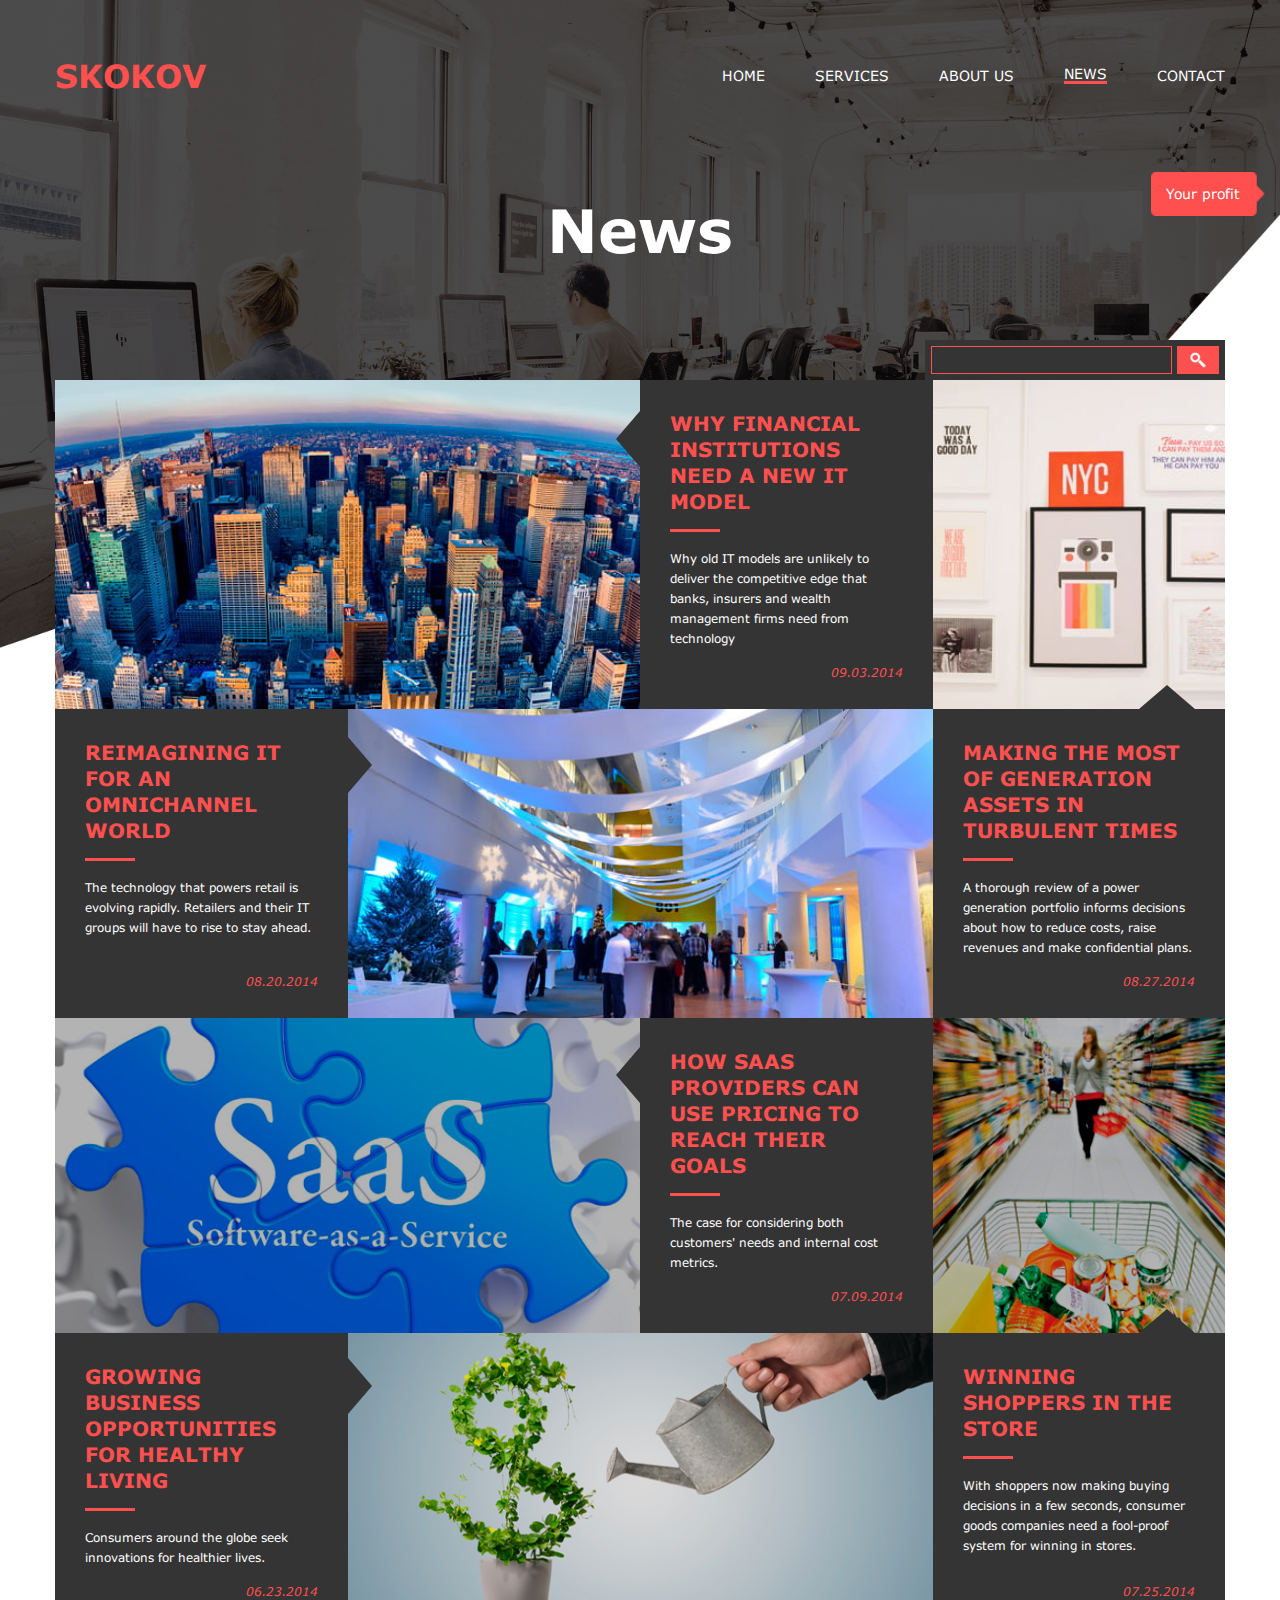
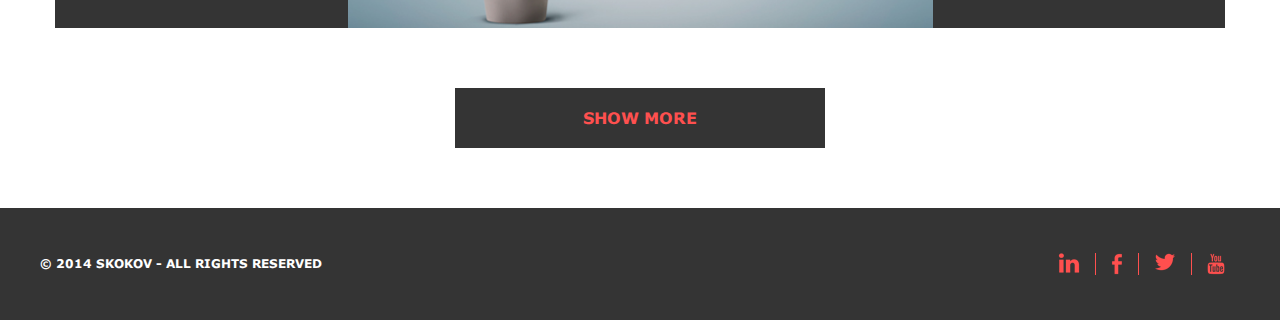
==== news.html @ 015a8055 "Add files via upload" ====
<!-- Сообщаем браузеру как стоит обрабатывать эту страницу -->
<!DOCTYPE html>
<!-- Оболочка документа, указываем язык содержимого -->
<html lang="ru">
	<!-- Заголовок страницы, контейнер для других важных данных (не отображается) -->
	<head>
		<!-- Заголовок страницы в браузере -->
		<title>Skokov News</title>
		<!-- Подключаем CSS -->
		<link rel="stylesheet" href="https://unpkg.com/swiper/swiper-bundle.min.css"/>
		<link rel="stylesheet" href="css/style.css" />
		<!-- Кодировка страницы -->
		<meta http-equiv="Content-type" content="text/html;charset=UTF-8" />
		<meta name="viewport" content="width=device-width">
	</head>
	<body>
		<div class="wrapper">
			<header class="header">
				<div class="header__container container">
					<a href="index.html" class="header__logo">
						<h2>SKOKOV</h2>
					</a>
					<div class="header__menu menu">
						<div class="menu__icon">
							<span></span>
						</div>
						<nav class="menu__body">
							<ul class="menu__list">
								<li><a data-goto=".page__section_1" href="index.html" class="menu__link">home</a></li>
								<li><a href="index.html" class="menu__link">Services</a></li>
								<li><a href="index.html" href="#" class="menu__link">about us</a></li>
								<li class="borderactive"><a href="news.html" class="menu__link">news</a></li>
								<li><a href="index.html" class="menu__link">contact</a></li>
							</ul>
						</nav>
					</div>
				</div>
			</header>
			<section class="welcomenews">
				<div class="welcomenews__container container">
					<div class="welcomenews__title">
						<h1>News</h1>
					</div>
					<div class="welcomenews__formcontainer">
						<form class="welcomenews__form">
							<input type="text">
							<a href="#" class="search__btn">
								<img src="img/icons/search_icon.svg" alt="">
							</a>
						</form>
					</div>
					<div class="news__row">
						<div class="news__image box-1">
							<img src="img/index/news_content1.jpg" alt="">
						</div>
						<div class="news__description d33 box-2">
							<div class="news-item">
								<div class="news-item__title">
									<h3>Why financial institutions need a new IT model</h3>
								</div>
								<div class="news-item__text">
									<p>
										Why old IT models are unlikely to deliver the competitive edge that banks, insurers and wealth management firms need from technology
									</p>
								</div>
								<div class="news-item__data">
									<p>09.03.2014</p>
								</div>
							</div>
						</div>
						<div class="news__image box-3">
							<img src="img/index/news_content2.jpg" alt="">
						</div>
						<div class="news__description d34 box-4">
							<div class="news-item">
								<div class="news-item__title">
									<h3>Reimagining IT for an omnichannel world</h3>
								</div>
								<div class="news-item__text">
									<p>
										The technology that powers retail is evolving rapidly. Retailers and their IT groups will have to rise to stay ahead.
									</p>
								</div>
								<div class="news-item__data">
									<p>08.20.2014</p>
								</div>
							</div>
						</div>
						<div class="news__image box-5">
							<img src="img/index/news_content3.jpg" alt="">
						</div>
						<div class="news__description d35 box-6">
							<div class="news-item">
								<div class="news-item__title">
									<h3>Making the most of generation assets in turbulent times</h3>
								</div>
								<div class="news-item__text">
									<p>
										A thorough review of a power generation portfolio informs decisions about how to reduce costs, raise revenues and make confidential plans.
									</p>
								</div>
								<div class="news-item__data">
									<p>08.27.2014</p>
								</div>
							</div>
						</div>

						<div class="news__image box-7">
							<img src="img/index/news_content4.jpg" alt="">
						</div>
						<div class="news__description d36 box-8">
							<div class="news-item">
								<div class="news-item__title">
									<h3>How SaaS providers can use pricing to reach their goals</h3>
								</div>
								<div class="news-item__text">
									<p>
										The case for considering both customers' needs and internal cost metrics.
									</p>
								</div>
								<div class="news-item__data">
									<p>07.09.2014</p>
								</div>
							</div>
						</div>
						<div class="news__image box-9">
							<img src="img/index/news_content5.jpg" alt="">
						</div>
						<div class="news__description d37 box-10">
							<div class="news-item">
								<div class="news-item__title">
									<h3>Growing business opportunities for healthy living</h3>
								</div>
								<div class="news-item__text">
									<p>
										Consumers around the globe seek innovations for healthier lives.
									</p>
								</div>
								<div class="news-item__data">
									<p>06.23.2014</p>
								</div>
							</div>
						</div>
						<div class="news__image box-11">
							<img src="img/index/news_content6.jpg" alt="">
						</div>
						<div class="news__description d38 box-12">
							<div class="news-item">
								<div class="news-item__title">
									<h3>Winning shoppers in the store</h3>
								</div>
								<div class="news-item__text">
									<p>
										With shoppers now making buying decisions in a few seconds, consumer goods companies need a fool-proof system for winning in stores.
									</p>
								</div>
								<div class="news-item__data">
									<p>07.25.2014</p>
								</div>
							</div>
						</div>
					</div>
					<div class="news__row2 hidden">
						<div class="news__image box-1">
							<img src="img/index/news_content1.jpg" alt="">
						</div>
						<div class="news__description d33 box-2">
							<div class="news-item">
								<div class="news-item__title">
									<h3>Why financial institutions need a new IT model</h3>
								</div>
								<div class="news-item__text">
									<p>
										Why old IT models are unlikely to deliver the competitive edge that banks, insurers and wealth management firms need from technology
									</p>
								</div>
								<div class="news-item__data">
									<p>09.03.2014</p>
								</div>
							</div>
						</div>
						<div class="news__image box-3">
							<img src="img/index/news_content2.jpg" alt="">
						</div>
						<div class="news__description d34 box-4">
							<div class="news-item">
								<div class="news-item__title">
									<h3>Reimagining IT for an omnichannel world</h3>
								</div>
								<div class="news-item__text">
									<p>
										The technology that powers retail is evolving rapidly. Retailers and their IT groups will have to rise to stay ahead.
									</p>
								</div>
								<div class="news-item__data">
									<p>08.20.2014</p>
								</div>
							</div>
						</div>
						<div class="news__image box-5">
							<img src="img/index/news_content3.jpg" alt="">
						</div>
						<div class="news__description d35 box-6">
							<div class="news-item">
								<div class="news-item__title">
									<h3>Making the most of generation assets in turbulent times</h3>
								</div>
								<div class="news-item__text">
									<p>
										A thorough review of a power generation portfolio informs decisions about how to reduce costs, raise revenues and make confidential plans.
									</p>
								</div>
								<div class="news-item__data">
									<p>08.27.2014</p>
								</div>
							</div>
						</div>

						<div class="news__image box-7">
							<img src="img/index/news_content4.jpg" alt="">
						</div>
						<div class="news__description d36 box-8">
							<div class="news-item">
								<div class="news-item__title">
									<h3>How SaaS providers can use pricing to reach their goals</h3>
								</div>
								<div class="news-item__text">
									<p>
										The case for considering both customers' needs and internal cost metrics.
									</p>
								</div>
								<div class="news-item__data">
									<p>07.09.2014</p>
								</div>
							</div>
						</div>
						<div class="news__image box-9">
							<img src="img/index/news_content5.jpg" alt="">
						</div>
						<div class="news__description d37 box-10">
							<div class="news-item">
								<div class="news-item__title">
									<h3>Growing business opportunities for healthy living</h3>
								</div>
								<div class="news-item__text">
									<p>
										Consumers around the globe seek innovations for healthier lives.
									</p>
								</div>
								<div class="news-item__data">
									<p>06.23.2014</p>
								</div>
							</div>
						</div>
						<div class="news__image box-11">
							<img src="img/index/news_content6.jpg" alt="">
						</div>
						<div class="news__description d38 box-12">
							<div class="news-item">
								<div class="news-item__title">
									<h3>Winning shoppers in the store</h3>
								</div>
								<div class="news-item__text">
									<p>
										With shoppers now making buying decisions in a few seconds, consumer goods companies need a fool-proof system for winning in stores.
									</p>
								</div>
								<div class="news-item__data">
									<p>07.25.2014</p>
								</div>
							</div>
						</div>
					</div>
					<div class="news__button">
						<a >show more</a>
					</div>
				</div>
				<div class="welcomenews__figure">
					<img src="img/index/figure_bgWELCOME.png" alt="">
				</div>
				<div class="welcomenews__profit">
					<h3>Your profit</h3>
				</div>
				<footer class="footernews">
					<div class="footer__container container">
						<div class="footer__row">
							<div class="footer__license">
								<p>© 2014 SKOKOV - all rights reserved</p>
							</div>
							<div class="footer__links">
								<div class="footer__link">
									<a href="#">
										<img src="img/icons/in.svg" alt="">
									</a>
								</div>
								<div class="footer__link">
									<a href="#">
										<img src="img/icons/facebook.svg" alt="">
									</a>
								</div>
								<div class="footer__link">
									<a href="#">
										<img src="img/icons/twitter.svg" alt="">
									</a>
								</div>
								<div class="footer__link">
									<a href="#">
										<img src="img/icons/youtube.svg" alt="">
									</a>
								</div>
							</div>
						</div>
					</div>
				</footer>
			</section>
			
		</div>
		<script src="https://unpkg.com/swiper/swiper-bundle.min.js"></script>
		<script src="js/script.js"></script>
	</body>
</html>
---- css/style.css ----
@charset "UTF-8";
@font-face {
  font-family: "Verdana";
  src: url("../fonts/Verdana.eot");
  src: local("☺"), url("../fonts/Verdana.woff") format("woff"), url("../fonts/Verdana.ttf") format("truetype"), url("../fonts/Verdana.svg") format("svg");
  font-weight: normal;
  font-style: normal;
}
@font-face {
  font-family: "Verdana";
  src: url("../fonts/Verdana-Bold.eot");
  src: local("☺"), url("../fonts/Verdana-Bold.woff") format("woff"), url("../fonts/Verdana-Bold.ttf") format("truetype"), url("../fonts/Verdana-Bold.svg") format("svg");
  font-weight: 700;
  font-style: normal;
}
@font-face {
  font-family: "Verdana";
  src: url("../fonts/Verdana-Italic.eot");
  src: local("☺"), url("../fonts/Verdana-Italic.woff") format("woff"), url("../fonts/Verdana-Italic.ttf") format("truetype"), url("../fonts/Verdana-Italic.svg") format("svg");
  font-weight: normal;
  font-style: italic;
}
.title h2 {
  font-size: 34px;
  font-weight: bold;
  line-height: 58px;
  color: #fff;
}

.subtitle {
  text-align: center;
}
.subtitle h3 {
  font-size: 24px;
  font-weight: bold;
  color: #343434;
  text-transform: uppercase;
}

.text p {
  font-size: 14px;
  line-height: 24px;
}

.button a {
  width: 216px;
  height: 65px;
  background-color: #fe504f;
  font-size: 20px;
  color: #fff;
  display: flex;
  justify-content: center;
  align-items: center;
  border-radius: 50px;
  position: relative;
  transition-duration: 0.4s;
}
.button a:hover {
  background-color: #d23e3d;
  transition-duration: 0.4s;
}
.button a:active {
  top: 5px;
  transition-duration: 0.4s;
}

/*Обнуление*/
* {
  padding: 0;
  margin: 0;
  border: 0;
}

*, *:before, *:after {
  box-sizing: border-box;
}

:focus, :active {
  outline: none;
}

a:focus, a:active {
  outline: none;
}

nav, footer, header, aside {
  display: block;
}

html, body {
  height: 100%;
  width: 100%;
  font-size: 100%;
  line-height: 1;
  font-size: 14px;
  -ms-text-size-adjust: 100%;
  -moz-text-size-adjust: 100%;
  -webkit-text-size-adjust: 100%;
}

input, button, textarea {
  font-family: inherit;
}

input::-ms-clear {
  display: none;
}

button {
  cursor: pointer;
}

button::-moz-focus-inner {
  padding: 0;
  border: 0;
}

a, a:visited {
  text-decoration: none;
}

a:hover {
  text-decoration: none;
}

ul li {
  list-style: none;
}

img {
  vertical-align: top;
}

h1, h2, h3, h4, h5, h6 {
  font-size: inherit;
  font-weight: inherit;
}

/*--------------------*/
.welcomenews {
  background: url("../img/index/welcome_bg_plenka.png") 0 0 no-repeat, url("../img/index/welcome_bg.png") 0 0 no-repeat;
  background-size: cover;
  height: 682px;
  position: relative;
}

.welcomenews__container {
  padding: 200px 15px 0 15px;
  position: relative;
  z-index: 2;
}

.welcomenews__title {
  text-align: center;
  margin: 0 0 80px 0;
}
.welcomenews__title h1 {
  color: #ffffff;
  font-size: 60px;
  font-weight: 700;
}

.welcomenews__formcontainer {
  display: flex;
  justify-content: flex-end;
}

.welcomenews__form {
  width: 300px;
  height: 40px;
  display: flex;
  justify-content: center;
  align-items: center;
  background-color: #343434;
}
.welcomenews__form input {
  width: 241px;
  height: 28px;
  border: 1px solid #fe504f;
  color: #fff;
  background-color: #343434;
  margin: 0px 5px 0px 0px;
}

.search__btn {
  background-color: #fe504f;
  padding: 6px 13px;
  transition-duration: 0.4s;
}
.search__btn:hover {
  background-color: #cd3b3b;
  transition-duration: 0.4s;
}

.news__row {
  display: grid;
  grid-template-columns: 1fr 1fr 1fr 1fr;
  grid-template-rows: repeat(2, auto);
}

.news__row2 {
  display: grid;
  grid-template-columns: 1fr 1fr 1fr 1fr;
  grid-template-rows: repeat(2, auto);
}

.hidden {
  display: none;
}

.news__button {
  margin: 60px 0px 0px 0px;
  display: flex;
  justify-content: center;
}
.news__button a {
  cursor: pointer;
  width: 370px;
  height: 60px;
  background-color: #343434;
  color: #fe504f;
  font-size: 16px;
  font-weight: 700;
  text-transform: uppercase;
  display: flex;
  justify-content: center;
  align-items: center;
  position: relative;
  transition-duration: 0.4s;
}
.news__button a:hover {
  background-color: #242323;
  transition-duration: 0.4s;
}
.news__button a:active {
  top: 4px;
}

.box-7 {
  order: 1;
  grid-column-start: 1;
  grid-column-end: 3;
  grid-row-start: 3;
  grid-row-end: 3;
}

.box-8 {
  order: 2;
  grid-column-start: 3;
  grid-column-end: 3;
  grid-row-start: 3;
  grid-row-end: 3;
}

.box-9 {
  order: 3;
  grid-column-start: 4;
  grid-column-end: 4;
  grid-row-start: 3;
  grid-row-end: 3;
}

.box-10 {
  order: 4;
  grid-column-start: 1;
  grid-column-end: 1;
  grid-row-start: 4;
  grid-row-end: 4;
}

.box-11 {
  order: 5;
  grid-column-start: 2;
  grid-column-end: 4;
  grid-row-start: 4;
  grid-row-end: 4;
}

.box-12 {
  order: 6;
  grid-column-start: 4;
  grid-column-end: 4;
  grid-row-start: 4;
  grid-row-end: 4;
}

.welcomenews__figure {
  position: absolute;
  bottom: 0;
}
.welcomenews__figure img {
  width: 100%;
  height: 100%;
  object-fit: cover;
}

.d36 {
  width: auto;
  height: auto;
  margin-left: 0px;
  background: #343434;
  position: relative;
}

.d36:before {
  content: "";
  width: 0;
  height: 0;
  position: absolute;
  right: 100%;
  top: calc(18% - 28px);
  border-top: 28px solid transparent;
  border-right: 24px solid #343434;
  border-bottom: 28px solid transparent;
}

.d37 {
  width: auto;
  height: auto;
  margin-left: 0px;
  background: #343434;
  position: relative;
}

.d37:before {
  content: "";
  width: 0;
  height: 0;
  position: absolute;
  left: 100%;
  top: calc(18% - 28px);
  border-top: 28px solid transparent;
  border-left: 24px solid #343434;
  border-bottom: 28px solid transparent;
}

.d38 {
  width: auto;
  height: auto;
  margin-left: 0px;
  background: #343434;
  position: relative;
}

.d38:before {
  content: "";
  width: 0;
  height: 0;
  position: absolute;
  bottom: 100%;
  right: calc(20% - 28px);
  border-left: 28px solid transparent;
  border-bottom: 24px solid #343434;
  border-right: 28px solid transparent;
}

.welcomenews__profit {
  position: absolute;
  right: 15px;
  top: 80px;
  background: url("../img/icons/profit.png") 0 0/100% 100% no-repeat;
  display: flex;
  justify-content: center;
  align-items: center;
}
.welcomenews__profit h3 {
  color: #fff;
  padding: 15px;
  margin: 0px 10px 0px 0px;
}

@media (min-width: 992px) and (max-width: 1600px) {
  .welcomenews__profit {
    top: calc(270px + (64 - 270) * ((100vw - 992px) / (1600 - 992)));
  }
}
/* Large desktops and laptops */
@media (max-width: 1200px) {
  .welcomenews__title {
    margin-bottom: calc(40px + (80 - 40) * ((100vw - 320px) / (1200 - 320)));
  }
  .welcomenews__title h1 {
    font-size: calc(32px + (60 - 32) * ((100vw - 320px) / (1200 - 320)));
  }
}
/* Landscape tablets and medium desktops */
/* Portrait tablets and small desktops */
@media (min-width: 768px) and (max-width: 991px) {
  .welcomenews__profit {
    display: none;
  }
}
/* Landscape phones and portrait tablets, телефоны лопаты */
@media (max-width: 767px) {
  .welcomenews__profit {
    display: none;
  }

  .news__row {
    grid-template-columns: 1fr 1fr 1fr 1fr;
    grid-template-rows: repeat(1, minmax(268px, 300px) minmax(258px, 266px) minmax(268px, 270px));
  }

  .news__row2 {
    grid-template-columns: 1fr 1fr 1fr 1fr;
    grid-template-rows: repeat(1, minmax(268px, 300px) minmax(258px, 266px) minmax(268px, 270px));
  }

  .box-7 {
    grid-column-start: 2;
    grid-column-end: 5;
    grid-row-start: 4;
    grid-row-end: 4;
  }

  .box-8 {
    grid-column-start: 1;
    grid-column-end: 1;
    grid-row-start: 4;
    grid-row-end: 4;
  }

  .box-9 {
    grid-column-start: 1;
    grid-column-end: 3;
    grid-row-start: 5;
    grid-row-end: 5;
  }

  .box-12 {
    grid-column-start: 3;
    grid-column-end: 5;
    grid-row-start: 5;
    grid-row-end: 5;
  }

  .box-10 {
    grid-column-start: 1;
    grid-column-end: 1;
    grid-row-start: 6;
    grid-row-end: 6;
  }

  .box-11 {
    grid-column-start: 2;
    grid-column-end: 5;
    grid-row-start: 6;
    grid-row-end: 6;
  }

  .d36:before {
    content: "";
    width: 0;
    height: 0;
    position: absolute;
    left: 100%;
    top: calc(18% - 28px);
    border-right: 28px solid transparent;
    border-left: 24px solid #343434;
    border-bottom: 28px solid transparent;
  }

  .d38:before {
    content: "";
    width: 0;
    height: 0;
    position: absolute;
    right: 100%;
    top: calc(15% - 24px);
    border-top: 28px solid transparent;
    border-left: 24px solid #343434;
    border-bottom: 28px solid transparent;
    transform: scale(-1, 1);
  }
}
/* Portrait phones and smaller типа моего 6s */
@media (max-width: 480px) {
  .news__row {
    display: grid;
    grid-template-columns: 1fr;
    grid-template-rows: repeat(6, auto);
  }

  .news__row2 {
    grid-template-columns: 1fr;
    grid-template-rows: repeat(6, auto);
  }

  .box-7 {
    grid-column-start: 1;
    grid-column-end: 5;
    grid-row-start: 7;
    grid-row-end: 7;
  }

  .box-8 {
    grid-column-start: 1;
    grid-column-end: 5;
    grid-row-start: 8;
    grid-row-end: 8;
  }

  .box-9 {
    grid-column-start: 1;
    grid-column-end: 5;
    grid-row-start: 9;
    grid-row-end: 9;
  }
  .box-9 img {
    width: 100%;
    height: 240px !important;
    object-fit: cover;
    object-position: 0 0;
  }

  .box-11 {
    grid-column-start: 1;
    grid-column-end: 5;
    grid-row-start: 11;
    grid-row-end: 11;
  }

  .box-12 {
    grid-column-start: 1;
    grid-column-end: 5;
    grid-row-start: 10;
    grid-row-end: 10;
  }

  .box-10 {
    grid-column-start: 1;
    grid-column-end: 5;
    grid-row-start: 12;
    grid-row-end: 12;
  }

  .d36::before {
    width: 0;
    height: 0;
    position: absolute;
    bottom: 100%;
    left: calc(90% - 28px);
    border-left: 28px solid transparent;
    border-bottom: 24px solid #343434;
    border-right: 28px solid transparent;
    transform: translateY(-53px);
  }

  .d37:before {
    width: 0;
    height: 0;
    position: absolute;
    bottom: 100%;
    left: calc(10% - 28px);
    border-left: 28px solid transparent;
    border-bottom: 24px solid #343434;
    border-right: 28px solid transparent;
    transform: translateY(-46px);
  }

  .d38::before {
    width: 0;
    height: 0;
    position: absolute;
    bottom: 100%;
    left: calc(10% - 28px);
    border-left: 28px solid transparent;
    border-bottom: 24px solid #343434;
    border-right: 28px solid transparent;
    transform: translateY(-46px);
  }

  /* Iphone 5 */
}
.footernews {
  padding: 45px 15px;
  background-color: #343434;
  margin: 60px 0px 0px 0px;
}

.container {
  max-width: 1200px;
  margin: 0 auto;
}

/* Large desktops and laptops */
/* Landscape tablets and medium desktops */
/* Portrait tablets and small desktops */
/* Landscape phones and portrait tablets, телефоны лопаты */
/* Portrait phones and smaller типа моего 6s */
/* Iphone 5 */
.welcomepost {
  background: url("../img/index/welcome_bg_plenka.png") 0 0 no-repeat, url("../img/index/welcome_bg.png") 0 0 no-repeat;
  background-size: cover;
  height: 682px;
  position: relative;
}

.welcomepost__container {
  padding: 200px 15px 0 15px;
  position: relative;
  z-index: 2;
}

.d30 {
  width: auto;
  height: auto;
  margin-left: 0px;
  background: #343434;
  position: relative;
}

.d30:before {
  content: "";
  width: 0;
  height: 0;
  position: absolute;
  bottom: 100%;
  left: calc(12% - 28px);
  border-left: 28px solid transparent;
  border-bottom: 24px solid #343434;
  border-right: 28px solid transparent;
}

.welcomepost__image img {
  width: 100%;
  height: 100%;
  object-fit: contain;
}

.welcomepost__title {
  width: 491px;
  height: 119px;
  padding: 30px;
  position: relative;
  margin: -119px 0px 47px 0px;
}
.welcomepost__title h3 {
  font-size: 20px;
  color: #fe504f;
  line-height: 26px;
  text-transform: uppercase;
  font-weight: 700;
}
.welcomepost__title::after {
  content: "";
  display: block;
  width: 50px;
  height: 3px;
  background-color: #fe504f;
  margin: 15px 0px 0px 0px;
}

.welcomepost__text {
  margin: 0px 0px 44px 0px;
}
.welcomepost__text p {
  color: #343434;
  font-size: 14px;
  line-height: 26px;
  padding: 0 50px;
}
.welcomepost__text:last-child {
  margin: 0px 0px 66px 0px;
}

.welcomepost__subtitle {
  padding: 0 50px;
  margin: 0px 0px 28px 0px;
}
.welcomepost__subtitle h3 {
  font-size: 18px;
  line-height: 20px;
  color: #343434;
}

.welcomepost__profit {
  position: absolute;
  right: 15px;
  top: 80px;
  background: url("../img/icons/profit.png") 0 0/100% 100% no-repeat;
  display: flex;
  justify-content: center;
  align-items: center;
}
.welcomepost__profit h3 {
  color: #fff;
  padding: 15px;
  margin: 0px 10px 0px 0px;
}

@media (min-width: 1320px) and (max-width: 1600px) {
  .welcomepost__profit {
    top: calc(170px + (64 - 170) * ((100vw - 1320px) / (1600 - 1320)));
  }
}
@media (max-width: 1321px) {
  .welcomepost__profit {
    display: none;
  }
}
/* Large desktops and laptops */
@media (max-width: 1200px) {
  .welcomepost {
    height: calc(300px + (682 - 300) * ((100vw - 320px) / (1200 - 320)));
  }

  .welcomepost__title {
    width: 491px;
    height: 119px;
    width: calc(366px + (491 - 366) * ((100vw - 767px) / (1200 - 767)));
    height: calc(140px + (119 - 140) * ((100vw - 320px) / (1200 - 320)));
    padding: calc(15px + (30 - 15) * ((100vw - 320px) / (1200 - 320)));
    margin: -119px 0px 47px 0px;
    margin-top: calc(-129px + (-119 - (-129)) * ((100vw - 767px) / (1200 - 767)));
    margin-bottom: calc(20px + (47 - 20) * ((100vw - 320px) / (1200 - 320)));
  }

  .welcomepost__text {
    margin: 0px 0px 44px 0px;
    margin-bottom: calc(20px + (44 - 20) * ((100vw - 320px) / (1200 - 320)));
  }
  .welcomepost__text:last-child {
    margin-bottom: calc(5px + (66 - 5) * ((100vw - 320px) / (1200 - 320)));
  }

  .welcomepost__text p {
    line-height: calc(22px + (26 - 22) * ((100vw - 320px) / (1200 - 320)));
    padding-right: calc(5px + (50 - 5) * ((100vw - 320px) / (1200 - 320)));
    padding-left: calc(5px + (50 - 5) * ((100vw - 320px) / (1200 - 320)));
  }

  .welcomepost__subtitle {
    padding-right: calc(5px + (50 - 5) * ((100vw - 320px) / (1200 - 320)));
    padding-left: calc(5px + (50 - 5) * ((100vw - 320px) / (1200 - 320)));
  }
}
/* Landscape tablets and medium desktops */
/* Portrait tablets and small desktops */
/* Landscape phones and portrait tablets, телефоны лопаты */
@media (max-width: 767px) {
  .welcomepost__title {
    margin-top: 0;
    width: auto;
    height: auto;
  }

  .welcomepost__title h3 {
    font-size: 20px;
    font-size: calc(18px + (20 - 18) * ((100vw - 320px) / (1200 - 320)));
    color: #fe504f;
    line-height: 26px;
    line-height: calc(23px + (26 - 23) * ((100vw - 320px) / (1200 - 320)));
    text-transform: uppercase;
    font-weight: 700;
  }
}
/* Portrait phones and smaller типа моего 6s */
@media (max-width: 480px) {
  .welcomepost__image {
    height: 200px;
    height: calc(190px + (300 - 190) * ((100vw - 320px) / (1200 - 320)));
  }
  .welcomepost__image img {
    object-fit: cover;
  }
}
/* Iphone 5 */
body, html {
  height: 100%;
  font-family: "Verdana", sans-serif;
}

body._lock {
  overflow: hidden;
}

.wrapper {
  min-height: 100vh;
}

.header {
  position: absolute;
  top: 0;
  left: 0;
  width: 100%;
  z-index: 10;
}

.header__container {
  display: flex;
  padding: 60px 15px 10px 15px;
  align-items: flex-end;
  justify-content: space-between;
  min-height: 40px;
}

.header__logo {
  z-index: 5;
}
.header__logo h2 {
  font-size: 32px;
  font-weight: 700;
  text-transform: uppercase;
  color: #fe504f;
}

.menu__icon {
  display: none;
}

.borderactive {
  border-bottom: 3px solid #fe504f;
}

.menu__list > li {
  position: relative;
  margin: 0px 0px 8px 50px;
}

.menu__link {
  color: #fff;
  font-size: 14px;
  text-transform: uppercase;
  position: relative;
  transition-duration: 0.4s;
}
.menu__link:hover {
  transition-duration: 0.4s;
}
.menu__link:active {
  top: 3px;
  transition-duration: 0.4s;
}

/*-----------------------*/
body._touch .menu__list > li {
  display: flex;
  align-items: center;
}

body._touch .menu__link {
  flex: 1 1 auto;
}

/*-----------------------*/
@media (min-width: 768px) {
  .menu__list {
    display: flex;
    align-items: center;
  }

  .menu__link {
    padding: 10px 0;
  }
}
@media (max-width: 767px) {
  .header {
    position: fixed;
    background-color: #fff;
  }

  .menu__icon {
    z-index: 5;
    display: block;
    position: relative;
    width: 30px;
    height: 18px;
    cursor: pointer;
  }

  .menu__icon span,
.menu__icon::before,
.menu__icon::after {
    left: 0;
    position: absolute;
    height: 10%;
    width: 100%;
    transition: all 0.3s ease 0s;
    background-color: #fe504f;
  }

  .menu__icon::before,
.menu__icon::after {
    content: "";
  }

  .menu__icon::before {
    top: 0;
  }

  .menu__icon::after {
    bottom: 0;
  }

  .menu__icon span {
    top: 50%;
    transform: scale(1) translate(0px, -50%);
  }

  .menu__icon._active span {
    transform: scale(0) translate(0px, -50%);
  }

  .menu__icon._active::before {
    top: 50%;
    transform: rotate(-45deg) translate(0px, -50%);
  }

  .menu__icon._active::after {
    bottom: 50%;
    transform: rotate(45deg) translate(0px, 50%);
  }

  .menu__body {
    position: fixed;
    left: 0;
    top: -100%;
    width: 100%;
    height: 50%;
    background-color: rgba(0, 0, 0, 0.9);
    padding: 100px 30px 30px 30px;
    transition: top 0.3s ease 0s;
    overflow: auto;
  }

  .menu__body._active {
    top: 0;
  }

  .menu__body::before {
    content: "";
    position: fixed;
    width: 100%;
    top: 0;
    left: 0;
    height: 40px;
    z-index: 2;
  }

  .header__container {
    display: flex;
    padding: 20px 15px;
    align-items: center;
    justify-content: space-between;
    min-height: 40px;
  }

  .menu__list > li {
    flex-wrap: wrap;
    margin: 0px 0px 30px 0px;
  }
  .menu__list > li:last-child {
    margin-bottom: 0;
  }

  .menu__link {
    font-size: 24px;
  }

  .menu__list li:first-child {
    border-bottom: none;
  }
}
.welcome {
  background: url("../img/index/welcome_bg_plenka.png") 0 0 no-repeat, url("../img/index/welcome_bg.png") 0 0 no-repeat;
  background-size: cover;
  height: 886px;
  position: relative;
}

.welcome__container {
  padding: 270px 15px 0 15px;
}

.welcome__title {
  margin: 0px 0px 32px 0px;
}
.welcome__title h1 {
  width: 682px;
  font-size: 60px;
  font-weight: 700;
  line-height: 74px;
  color: #fff;
}

.welcome__text {
  margin: 0px 0px 46px 0px;
}
.welcome__text p {
  width: 514px;
  font-size: 20px;
  line-height: 28px;
  color: #ffffff;
}

.welcome__links {
  display: flex;
  position: relative;
  z-index: 2;
}

.welcome__button {
  margin: 0px 30px 0px 0px;
}
.welcome__button:last-child {
  margin: 0;
}

.welcome__figure {
  position: absolute;
  bottom: 0;
}
.welcome__figure img {
  width: 100%;
  height: 100%;
  object-fit: cover;
}

.welcome__profit {
  position: absolute;
  right: 15px;
  top: 270px;
  background: url("../img/icons/profit.png") 0 0/100% 100% no-repeat;
  display: flex;
  justify-content: center;
  align-items: center;
}
.welcome__profit h3 {
  color: #fff;
  padding: 15px;
  margin: 0px 10px 0px 0px;
}

@media (max-width: 1600px) {
  .welcome__profit {
    top: calc(400px + (268 - 400) * ((100vw - 1200px) / (1600 - 1200)));
  }
}
/* Large desktops and laptops */
@media (max-width: 1200px) {
  .welcome__container {
    padding-top: calc(230px + (270 - 230) * ((100vw - 320px) / (1140 - 320)));
  }

  .welcome__title {
    margin-bottom: calc(30px + (32 - 30) * ((100vw - 320px) / (1200 - 320)));
  }
  .welcome__title h1 {
    font-size: calc(32px + (60 - 32) * ((100vw - 320px) / (1200 - 320)));
    line-height: calc(33px + (74 - 33) * ((100vw - 320px) / (1200 - 320)));
  }

  .welcome__text {
    margin-bottom: calc(30px + (46 - 30) * ((100vw - 320px) / (1200 - 320)));
  }
}
/* Landscape tablets and medium desktops */
/* Portrait tablets and small desktops */
/* Landscape phones and portrait tablets, телефоны лопаты */
@media (max-width: 767px) {
  .welcome__title h1 {
    width: 100%;
  }

  .welcome__text p {
    width: 100%;
  }

  .welcome__button {
    margin: 0px 15px 0px 0px;
  }
  .welcome__button:last-child {
    margin: 0;
  }
}
/* Portrait phones and smaller типа моего 6s */
@media (max-width: 480px) {
  .welcome__links {
    flex-direction: column;
  }

  .welcome__button {
    margin: 0px 0px 20px 0px;
  }
  .welcome__button:last-child {
    margin: 0;
  }

  .welcome__profit {
    top: calc(415px + (268 - 415) * ((100vw - 1200px) / (1600 - 1200)));
  }
}
.services {
  padding: 0 15px;
  margin: 0px 0px 70px 0px;
}

.services__subtitle {
  margin: 0px 0px 30px 0px;
}
.services__subtitle h3 {
  text-transform: uppercase;
}

.services__text {
  display: flex;
  justify-content: center;
  margin: 0px 0px 67px 0px;
}
.services__text p {
  width: 911px;
  text-align: center;
  color: #adadad;
}

.services__row {
  display: grid;
  justify-content: center;
  grid-template-columns: repeat(4, minmax(157px, 232px));
  grid-template-rows: repeat(2, auto);
  column-gap: 90px;
  row-gap: 57px;
}

.services-item__image {
  text-align: center;
  margin: 0px 0px 16px 0px;
}

.services-item__title {
  margin: 0px 0px 18px 0px;
}
.services-item__title h4 {
  font-size: 16px;
  font-weight: 700;
  color: #343434;
  text-align: center;
  line-height: 24px;
}
.services-item__title::after {
  content: "";
  position: relative;
  left: 50%;
  margin: 7px 0px 0px -30px;
  width: 61px;
  height: 3px;
  background-color: #fe504f;
  display: block;
}

.services-item__text {
  display: flex;
  justify-content: center;
}
.services-item__text p {
  text-align: center;
  color: #aeaeae;
}

/* Large desktops and laptops */
@media (max-width: 1200px) {
  .services {
    margin-bottom: calc(40px + (70 - 40) * ((100vw - 320px) / (1200 - 320)));
  }

  .services__subtitle {
    margin-bottom: calc(20px + (30 - 20) * ((100vw - 320px) / (1200 - 320)));
  }

  .services__text {
    margin: 0px 0px 67px 0px;
    margin-bottom: calc(40px + (67 - 40) * ((100vw - 320px) / (1200 - 320)));
  }

  .services__row {
    column-gap: calc(40px + (90 - 40) * ((100vw - 767px) / (1200 - 767)));
    row-gap: calc(40px + (57 - 40) * ((100vw - 767px) / (1200 - 767)));
  }

  .services-item__text p {
    line-height: calc(20px + (24 - 20) * ((100vw - 767px) / (1200 - 767)));
  }
}
/* Landscape tablets and medium desktops */
/* Portrait tablets and small desktops */
/* Landscape phones and portrait tablets, телефоны лопаты */
@media (max-width: 767px) {
  .services__row {
    grid-template-columns: repeat(2, minmax(136px, 300px));
    grid-template-rows: repeat(auto-fit, 210px);
    column-gap: calc(20px + (40 - 20) * ((100vw - 320px) / (1200 - 320)));
    row-gap: calc(20px + (40 - 20) * ((100vw - 320px) / (1200 - 320)));
  }

  .services-item__title h4 br {
    display: none;
  }

  .services-item__title {
    margin-bottom: calc(10px + (18 - 10) * ((100vw - 320px) / (1200 - 320)));
  }
}
/* Portrait phones and smaller типа моего 6s */
@media (max-width: 480px) {
  .services-item__title h4 {
    line-height: 16px;
  }
}
.confidential {
  padding: 100px 15px;
  background: url("../img/index/plenka2.png") 0 0 no-repeat, url("../img/index/welcome_bg_plenka.png") 0 0 no-repeat, url("../img/index/confidential_bg.png") 0 0 no-repeat;
  background-size: cover;
  background-position-x: left;
  margin: 0px 0px 80px 0px;
}

.confidential__title {
  display: flex;
  justify-content: center;
  margin: 0px 0px 42px 0px;
}
.confidential__title h2 {
  text-transform: uppercase;
  text-align: center;
}

.confidential__button {
  display: flex;
  justify-content: center;
}

/* Large desktops and laptops */
@media (max-width: 1200px) {
  .confidential {
    padding: 100px 15px;
    padding-top: calc(40px + (100 - 40) * ((100vw - 320px) / (1200 - 320)));
    padding-bottom: calc(40px + (100 - 40) * ((100vw - 320px) / (1200 - 320)));
    margin-bottom: calc(40px + (80 - 40) * ((100vw - 320px) / (1200 - 320)));
  }

  .confidential__title {
    margin-bottom: calc(20px + (42 - 20) * ((100vw - 320px) / (1200 - 320)));
  }
  .confidential__title h2 {
    font-size: calc(22px + (32 - 22) * ((100vw - 320px) / (1200 - 320)));
    line-height: calc(38px + (58 - 38) * ((100vw - 320px) / (1200 - 320)));
  }
}
/* Landscape tablets and medium desktops */
/* Portrait tablets and small desktops */
/* Landscape phones and portrait tablets, телефоны лопаты */
/* Portrait phones and smaller типа моего 6s */
@media (max-width: 480px) {
  .confidential {
    background-position-x: 30%;
  }
}
.aboutus {
  padding: 0 15px;
  margin: 0px 0px 80px 0px;
}

.aboutus__title {
  text-align: center;
  margin: 0px 0px 31px 0px;
}
.aboutus__title h3 {
  text-transform: uppercase;
}

.aboutus__text {
  display: flex;
  justify-content: center;
  margin: 0px 0px 76px 0px;
}
.aboutus__text p {
  width: 875px;
  text-align: center;
  color: #afafaf;
}

.aboutus__row {
  display: grid;
  grid-template-columns: repeat(2, 1fr);
  grid-template-rows: repeat(1, auto);
  column-gap: 60px;
  column-gap: calc(20px + (60 - 20) * ((100vw - 992px) / (1200 - 992)));
  margin: 0px 0px 20px 0px;
}

.aboutus-item__title {
  margin: 0px 0px 27px 0px;
}
.aboutus-item__title h4 {
  color: #fe504f;
  font-size: 20px;
  font-weight: 700;
  text-transform: uppercase;
}
.aboutus-item__title::after {
  content: "";
  display: block;
  width: 50px;
  height: 3px;
  background-color: #fe504f;
  margin: 15px 0px 0px 0px;
}

.aboutus-item__text p {
  color: #343434;
}

.swiper-container {
  width: 568px;
  overflow: hidden;
}

.swiper-wrapper {
  margin: 0px 0px 30px 0px;
}

.aboutus-slider__grid {
  display: grid;
  grid-template-columns: repeat(3, 185px);
  grid-template-rows: repeat(2, 185px);
  column-gap: 5px;
  row-gap: 5px;
}

.aboutus__image img {
  max-width: 100%;
}

.aboutus__rowteam {
  display: grid;
  justify-content: center;
  grid-template-columns: repeat(6, minmax(150px, 200px));
  grid-template-rows: repeat(2, minmax(150px, 200px));
}

.aboutus-item__imageteam img {
  width: 100%;
  height: 100%;
  object-fit: cover;
}

.aboutus-item__description {
  padding: 20px;
  background-color: #fe504f;
}

.aboutus-item__subtitle {
  padding: 0px 0px 40px 0px;
  margin: 0px 0px 12px 0px;
  border-bottom: 1px solid #bb3030;
}
.aboutus-item__subtitle h5 {
  font-size: 32px;
  color: #ffffff;
  font-weight: 700;
  line-height: 40px;
}

.aboutus-item__subtext p:first-child {
  font-size: 12px;
  font-weight: 700;
  color: #ffffff;
  margin: 0px 0px 4px 0px;
}
.aboutus-item__subtext p:last-child {
  font-size: 12px;
  color: #ffffff;
}

.aboutus-slider .swiper-pagination {
  position: relative;
  text-align: center;
}

.aboutus-slider .swiper-pagination-bullet {
  border-radius: 0;
  width: 35px;
  height: 4px;
  transition-duration: 0.4s;
}

.swiper-pagination-bullet:only-child {
  display: block !important;
}

.swiper-pagination-bullet-active {
  background: #fe504f;
}

/* Large desktops and laptops */
@media (max-width: 1200px) {
  .aboutus {
    margin-bottom: calc(40px + (80 - 20) * ((100vw - 320px) / (1200 - 320)));
  }

  .aboutus__title {
    margin-bottom: calc(20px + (31 - 20) * ((100vw - 320px) / (1200 - 320)));
  }

  .aboutus__text {
    margin-bottom: calc(30px + (76 - 30) * ((100vw - 320px) / (1200 - 320)));
  }

  .aboutus-item__text p {
    line-height: calc(18px + (24 - 18) * ((100vw - 320px) / (1200 - 320)));
  }

  .aboutus-item__subtitle {
    padding: 0px 0px 40px 0px;
    padding-bottom: calc(10px + (40 - 10) * ((100vw - 320px) / (1200 - 320)));
  }
  .aboutus-item__subtitle h5 {
    font-size: 32px;
    font-size: calc(28px + (32 - 28) * ((100vw - 992px) / (1200 - 992)));
    line-height: calc(17px + (40 - 17) * ((100vw - 320px) / (1200 - 320)));
  }

  .aboutus-item__description {
    padding: 16px;
    padding: calc(16px + (20 - 16) * ((100vw - 320px) / (1200 - 320)));
  }
}
/* Landscape tablets and medium desktops */
/* Portrait tablets and small desktops */
@media (min-width: 768px) and (max-width: 991px) {
  .aboutus__row {
    display: grid;
    grid-template-columns: repeat(1, 1fr);
    grid-template-rows: repeat(2, auto);
    column-gap: 0;
  }

  .aboutus__description {
    margin: 0px 0px 20px 0px;
  }

  .aboutus__rowteam {
    display: grid;
    justify-content: center;
    grid-template-columns: repeat(6, minmax(120px, 200px));
    grid-template-rows: repeat(2, minmax(150px, 180px));
  }

  .swiper-container {
    width: 565px;
    margin: 0 auto;
  }
}
/* Landscape phones and portrait tablets, телефоны лопаты */
@media (max-width: 767px) {
  .aboutus__row {
    display: grid;
    grid-template-columns: repeat(1, 1fr);
    grid-template-rows: repeat(2, auto);
    column-gap: 0;
  }

  .aboutus__description {
    margin: 0px 0px 20px 0px;
  }

  .aboutus__rowteam {
    display: grid;
    justify-content: center;
    grid-template-columns: repeat(4, minmax(116px, 200px));
    grid-template-rows: repeat(3, minmax(116px, 180px));
  }

  .swiper-container {
    width: 565px;
    width: calc(460px + (565 - 460) * ((100vw - 480px) / (1200 - 480)));
    overflow: hidden;
    margin: 0 auto;
  }

  .aboutus-slider__grid {
    justify-content: center;
    display: grid;
    grid-template-columns: repeat(3, minmax(130px, 150px));
    grid-template-rows: repeat(2, minmax(130px, 150px));
    column-gap: 5px;
    row-gap: 5px;
  }
}
/* Portrait phones and smaller типа моего 6s */
@media (max-width: 480px) {
  .aboutus__rowteam {
    display: grid;
    justify-content: center;
    grid-template-columns: repeat(3, minmax(95px, 200px));
    grid-template-rows: repeat(4, minmax(95px, 150px));
  }

  .swiper-container {
    width: calc(300px + (469 - 300) * ((100vw - 320px) / (1200 - 320)));
    overflow: hidden;
    margin: 0 auto;
  }

  .aboutus-slider__grid {
    justify-content: center;
    display: grid;
    grid-template-columns: repeat(3, minmax(80px, 100px));
    grid-template-rows: repeat(2, minmax(80px, 100px));
    column-gap: 3px;
    row-gap: 3px;
  }
}
.strategic {
  position: relative;
  display: flex;
  flex-direction: column;
  margin: 0px 0px 80px 0px;
}

.strategic__container {
  padding: 80px 15px;
  background: url("../img/index/plenka2.png") 0 0 no-repeat, url("../img/index/welcome_bg_plenka.png") 0 0 no-repeat;
  position: relative;
  z-index: 2;
  display: flex;
  flex: 1 1 auto;
  justify-content: center;
  align-items: center;
  flex-direction: column;
}

.strategic__title {
  margin: 0px 0px 28px 0px;
}
.strategic__title h2 {
  text-transform: uppercase;
  line-height: 38px;
}

.strategic__text p {
  width: 1006px;
  font-size: 16px;
  text-align: center;
  color: #fff;
}

.full-screen__video {
  position: absolute;
  top: 0;
  left: 0;
  width: 100%;
  height: 100%;
  object-fit: cover;
}

.strategic__button {
  margin: 0px 0px 37px 0px;
}
.strategic__button a {
  width: 92px;
  height: 92px;
  display: flex;
  justify-content: center;
  align-items: center;
  background-color: #fe504f;
  border-radius: 50px;
}

.news {
  padding: 0 15px;
  margin: 0px 0px 80px 0px;
}

.news__title {
  margin: 0px 0px 31px 0px;
}

.news__text {
  display: flex;
  justify-content: center;
  margin: 0px 0px 70px 0px;
}
.news__text p {
  width: 1082px;
  font-size: 16px;
  text-align: center;
  color: #afafaf;
}

.news__row {
  display: grid;
  grid-template-columns: 1fr 1fr 1fr 1fr;
  grid-template-rows: repeat(2, auto);
}

.box-1 {
  order: 1;
  grid-column-start: 1;
  grid-column-end: 3;
  grid-row-start: 1;
  grid-row-end: 1;
}

.box-2 {
  order: 2;
  grid-column-start: 3;
  grid-column-end: 3;
  grid-row-start: 1;
  grid-row-end: 1;
}

.box-3 {
  order: 3;
  grid-column-start: 4;
  grid-column-end: 4;
  grid-row-start: 1;
  grid-row-end: 1;
}

.box-4 {
  order: 4;
  grid-column-start: 1;
  grid-column-end: 1;
  grid-row-start: 2;
  grid-row-end: 2;
}

.box-5 {
  order: 5;
  grid-column-start: 2;
  grid-column-end: 4;
  grid-row-start: 2;
  grid-row-end: 2;
}

.box-6 {
  order: 6;
  grid-column-start: 4;
  grid-column-end: 4;
  grid-row-start: 2;
  grid-row-end: 2;
}

.news__image img {
  width: 100%;
  height: 100%;
  object-fit: cover;
}

.news__description {
  padding: 30px;
  position: relative;
}

.d33 {
  width: auto;
  height: auto;
  margin-left: 0px;
  background: #343434;
  position: relative;
}

.d33:before {
  content: "";
  width: 0;
  height: 0;
  position: absolute;
  right: 100%;
  top: calc(18% - 28px);
  border-top: 28px solid transparent;
  border-right: 24px solid #343434;
  border-bottom: 28px solid transparent;
}

.d34 {
  width: auto;
  height: auto;
  margin-left: 0px;
  background: #343434;
  position: relative;
}

.d34:before {
  content: "";
  width: 0;
  height: 0;
  position: absolute;
  left: 100%;
  top: calc(18% - 28px);
  border-top: 28px solid transparent;
  border-left: 24px solid #343434;
  border-bottom: 28px solid transparent;
}

.d35 {
  width: auto;
  height: auto;
  margin-left: 0px;
  background: #343434;
  position: relative;
}

.d35:before {
  content: "";
  width: 0;
  height: 0;
  position: absolute;
  bottom: 100%;
  right: calc(20% - 28px);
  border-left: 28px solid transparent;
  border-bottom: 24px solid #343434;
  border-right: 28px solid transparent;
}

.news-item__title {
  margin: 0px 0px 17px 0px;
}
.news-item__title h3 {
  font-size: 20px;
  color: #fe504f;
  line-height: 26px;
  text-transform: uppercase;
  font-weight: 700;
}
.news-item__title::after {
  content: "";
  display: block;
  width: 50px;
  height: 3px;
  background-color: #fe504f;
  margin: 15px 0px 0px 0px;
}

.news-item__text {
  margin: 0px 0px 30px 0px;
}
.news-item__text p {
  font-size: 12px;
  line-height: 20px;
  color: #ffffff;
}

.news-item__data {
  position: absolute;
  bottom: 0;
  right: 0;
  margin: 0px 30px 30px 0px;
  display: flex;
  justify-content: flex-end;
  align-items: flex-end;
}
.news-item__data p {
  color: #fe504f;
  font-size: 12px;
  font-style: italic;
}

/* Large desktops and laptops */
@media (max-width: 1200px) {
  .news {
    margin-bottom: calc(40px + (80 - 40) * ((100vw - 320px) / (1200 - 320)));
  }

  .news__title {
    margin-bottom: calc(20px + (31 - 20) * ((100vw - 320px) / (1200 - 320)));
  }

  .news__text {
    margin-bottom: calc(30px + (70 - 30) * ((100vw - 320px) / (1200 - 320)));
  }

  .news__description {
    padding: 30px;
    padding: calc(20px + (30 - 20) * ((100vw - 767px) / (1200 - 767)));
  }

  .news-item__data {
    position: absolute;
    bottom: 0;
    right: 0;
    margin: 0px 30px 30px 0px;
    margin-bottom: calc(20px + (30 - 20) * ((100vw - 767px) / (1200 - 767)));
    margin-right: calc(20px + (30 - 20) * ((100vw - 767px) / (1200 - 767)));
  }

  .news-item__text {
    margin: 0px 0px 30px 0px;
    margin-bottom: calc(20px + (30 - 20) * ((100vw - 767px) / (1200 - 767)));
  }
  .news-item__text p {
    line-height: calc(16px + (20 - 16) * ((100vw - 767px) / (1200 - 767)));
  }

  .news-item__title h3 {
    font-size: 18px;
    font-size: calc(17px + (20 - 17) * ((100vw - 767px) / (1200 - 767)));
    line-height: calc(22px + (26 - 22) * ((100vw - 767px) / (1200 - 767)));
  }

  .news-item__title {
    margin-bottom: calc(10px + (17 - 10) * ((100vw - 767px) / (1200 - 767)));
  }
}
/* Landscape tablets and medium desktops */
/* Portrait tablets and small desktops */
/* Landscape phones and portrait tablets, телефоны лопаты */
@media (max-width: 767px) {
  .news__row {
    display: grid;
    grid-template-columns: 1fr 1fr 1fr 1fr;
    grid-template-rows: repeat(1, minmax(268px, 300px) minmax(258px, 266px) minmax(268px, 270px));
  }

  .box-1 {
    grid-column-start: 1;
    grid-column-end: 4;
    grid-row-start: 1;
    grid-row-end: 1;
  }

  .box-2 {
    grid-column-start: 4;
    grid-column-end: 4;
    grid-row-start: 1;
    grid-row-end: 1;
  }

  .box-3 {
    grid-column-start: 3;
    grid-column-end: 5;
    grid-row-start: 2;
    grid-row-end: 2;
  }

  .box-4 {
    grid-column-start: 4;
    grid-column-end: 4;
    grid-row-start: 3;
    grid-row-end: 3;
  }

  .box-5 {
    grid-column-start: 1;
    grid-column-end: 4;
    grid-row-start: 3;
    grid-row-end: 3;
  }

  .box-6 {
    grid-column-start: 1;
    grid-column-end: 3;
    grid-row-start: 2;
    grid-row-end: 2;
  }

  .d35:before {
    content: "";
    width: 0;
    height: 0;
    position: absolute;
    left: 100%;
    top: calc(18% - 28px);
    border-top: 28px solid transparent;
    border-left: 24px solid #343434;
    border-bottom: 28px solid transparent;
  }

  .d34:before {
    content: "";
    width: 0;
    height: 0;
    position: absolute;
    right: 100%;
    left: calc(3% - 24px);
    border-top: 28px solid transparent;
    border-left: 24px solid #343434;
    border-bottom: 28px solid transparent;
    transform: scale(-1, 1);
  }

  .news-item__title {
    margin-bottom: calc(15px + (20 - 15) * ((100vw - 320px) / (1200 - 320)));
  }
}
/* Portrait phones and smaller типа моего 6s */
@media (max-width: 480px) {
  .news__row {
    display: grid;
    grid-template-columns: 1fr;
    grid-template-rows: repeat(6, auto);
  }

  .box-1 {
    grid-column-start: 1;
    grid-column-end: 5;
    grid-row-start: 1;
    grid-row-end: 1;
  }

  .box-2 {
    grid-column-start: 1;
    grid-column-end: 5;
    grid-row-start: 2;
    grid-row-end: 2;
  }

  .box-3 {
    grid-column-start: 1;
    grid-column-end: 5;
    grid-row-start: 3;
    grid-row-end: 3;
  }
  .box-3 img {
    width: 100%;
    height: 240px;
    object-fit: cover;
    object-position: 0 0;
  }

  .box-4 {
    grid-column-start: 1;
    grid-column-end: 5;
    grid-row-start: 6;
    grid-row-end: 6;
  }

  .box-5 {
    grid-column-start: 1;
    grid-column-end: 5;
    grid-row-start: 5;
    grid-row-end: 5;
  }

  .box-6 {
    grid-column-start: 1;
    grid-column-end: 5;
    grid-row-start: 4;
    grid-row-end: 4;
  }

  .d33::before {
    width: 0;
    height: 0;
    position: absolute;
    bottom: 100%;
    left: calc(10% - 28px);
    border-left: 28px solid transparent;
    border-bottom: 24px solid #343434;
    border-right: 28px solid transparent;
    transform: translateY(-46px);
  }

  .d35:before {
    width: 0;
    height: 0;
    position: absolute;
    bottom: 100%;
    left: calc(90% - 28px);
    border-left: 28px solid transparent;
    border-bottom: 24px solid #343434;
    border-right: 28px solid transparent;
    transform: translateY(-53px);
  }

  .d34::before {
    width: 0;
    height: 0;
    position: absolute;
    bottom: 100%;
    left: calc(10% - 28px);
    border-left: 28px solid transparent;
    border-bottom: 24px solid #343434;
    border-right: 28px solid transparent;
    transform: translateY(-46px);
  }

  .news-item__text p {
    line-height: 18px;
    font-size: 15px;
  }

  .news-item__text {
    margin: 0px 0px 40px 0px;
  }

  .news__description {
    margin: 0px 0px 15px 0px;
  }
}
/* Iphone 5 */
.contact {
  padding: 100px 15px 52px 15px;
  background: url("../img/index/welcome_bg_plenka.png") 0 0 no-repeat, url("../img/index/contact_bg.png") 0 0 no-repeat;
}

.contact__row {
  display: grid;
  grid-template-columns: 496px 445px;
  grid-template-columns: minmax(336px, 496px) minmax(267px, 445px);
  grid-template-rows: 1fr;
  gap: 260px;
  gap: calc(1px + (260 - 1) * ((100vw - 320px) / (1200 - 320)));
}

.contact__logo {
  margin: 0px 0px 37px 0px;
}
.contact__logo h2 {
  color: #fe504f;
  font-size: 32px;
  font-weight: 700;
  text-transform: uppercase;
}

.contact__text {
  margin: 0px 0px 40px 0px;
}
.contact__text p {
  color: #ffffff;
  font-size: 14px;
  line-height: 20px;
}
.contact__text::after {
  content: "";
  display: block;
  width: 51px;
  height: 3px;
  background-color: #fe504f;
  margin: 30px 0px 0px 0px;
}

.list-item li {
  margin: 0px 0px 30px 0px;
}
.list-item li:last-child {
  margin: 0;
}
.list-item a {
  color: #ffffff;
  font-size: 12px;
  font-weight: 700;
  line-height: 20px;
  text-transform: uppercase;
  padding: 8px 0px 8px 40px;
}

.contact_link1 {
  background: url("../img/icons/footer_icon1.svg") 0 0 no-repeat;
}

.contact_link2 {
  background: url("../img/icons/footer_icon2.svg") 0 0 no-repeat;
}

.contact_link3 {
  background: url("../img/icons/footer_icon3.svg") 0 0 no-repeat;
}

.contact__title {
  margin: 0px 0px 25px 0px;
}
.contact__title h2 {
  color: #fe504f;
  font-size: 32px;
  font-weight: 700;
  text-transform: uppercase;
}
.contact__title::after {
  content: "";
  display: block;
  width: 51px;
  height: 3px;
  background-color: #fe504f;
  margin: 15px 0px 0px 0px;
}

.contact_text {
  margin: 0px 0px 38px 0px;
}
.contact_text p {
  color: #ffffff;
  font-size: 14px;
  line-height: 20px;
}

.contact__name {
  margin: 0px 0px 15px 0px;
}
.contact__name input {
  font-size: 14px;
  color: #fff;
  width: 100%;
  height: 45px;
  border: 1px solid #aeaeae;
  background-color: transparent;
  padding: 15px 18px;
}
.contact__name input ::placeholder {
  color: #afafaf;
  font-size: 14px;
}

.contact__email {
  margin: 0px 0px 15px 0px;
}
.contact__email input {
  font-size: 14px;
  color: #fff;
  width: 100%;
  height: 45px;
  border: 1px solid #aeaeae;
  background-color: transparent;
  padding: 15px 18px;
}
.contact__email input ::placeholder {
  color: #afafaf;
  font-size: 14px;
}

.contact__subject {
  margin: 0px 0px 15px 0px;
}
.contact__subject input {
  font-size: 14px;
  color: #fff;
  width: 100%;
  height: 45px;
  border: 1px solid #aeaeae;
  background-color: transparent;
  padding: 15px 18px;
}
.contact__subject input ::placeholder {
  color: #afafaf;
  font-size: 14px;
}

.contact__message {
  margin: 0px 0px 38px 0px;
}
.contact__message textarea {
  font-size: 14px;
  color: #fff;
  width: 100%;
  height: 191px;
  border: 1px solid #aeaeae;
  background-color: transparent;
  padding: 15px 18px;
}
.contact__message textarea ::placeholder {
  color: #afafaf;
  font-size: 14px;
}

.contact__button {
  display: flex;
  justify-content: flex-end;
}
.contact__button input {
  color: #ffffff;
  font-size: 16px;
  width: 130px;
  height: 40px;
  background-color: #fe504f;
  border-radius: 50px;
  display: flex;
  justify-content: center;
  align-items: center;
  position: relative;
}
.contact__button input:hover {
  background-color: #d23e3d;
  transition-duration: 0.4s;
}
.contact__button input:active {
  top: 5px;
  transition-duration: 0.4s;
}

/* Large desktops and laptops */
@media (max-width: 1200px) {
  .contact {
    padding-top: calc(40px + (100 - 40) * ((100vw - 320px) / (1200 - 320)));
    padding-bottom: calc(24px + (52 - 24) * ((100vw - 320px) / (1200 - 320)));
  }

  .contact__logo {
    margin-bottom: calc(20px + (37 - 20) * ((100vw - 320px) / (1200 - 320)));
  }
  .contact__logo h2 {
    font-size: calc(28px + (32 - 28) * ((100vw - 320px) / (1200 - 320)));
  }

  .contact__text {
    margin-bottom: calc(20px + (40 - 20) * ((100vw - 320px) / (1200 - 320)));
  }
  .contact__text::after {
    margin-top: calc(20px + (30 - 20) * ((100vw - 320px) / (1200 - 320)));
  }

  .contact__title {
    margin-bottom: calc(20px + (25 - 20) * ((100vw - 320px) / (1200 - 320)));
  }
  .contact__title h2 {
    font-size: calc(28px + (32 - 28) * ((100vw - 320px) / (1200 - 320)));
  }
  .contact__title::after {
    margin-top: calc(10px + (15 - 10) * ((100vw - 320px) / (1200 - 320)));
  }

  .contact_text {
    margin-bottom: calc(20px + (38 - 20) * ((100vw - 320px) / (1200 - 320)));
  }

  .list-item li {
    margin-bottom: calc(20px + (30 - 20) * ((100vw - 320px) / (1200 - 320)));
  }

  .contact__message textarea {
    height: 65px;
    height: calc(65px + (191 - 65) * ((100vw - 767px) / (1200 - 767)));
  }

  .contact__message {
    margin: 0px 0px 38px 0px;
    margin-bottom: calc(20px + (38 - 20) * ((100vw - 320px) / (1140 - 320)));
  }
}
/* Landscape tablets and medium desktops */
/* Portrait tablets and small desktops */
/* Landscape phones and portrait tablets, телефоны лопаты */
@media (max-width: 767px) {
  .contact__row {
    display: grid;
    grid-template-columns: 1fr;
    grid-template-rows: auto auto;
    gap: 40px;
  }

  .contact__message textarea {
    height: 20%;
  }
}
/* Portrait phones and smaller типа моего 6s */
@media (max-width: 480px) {
  .footer__row {
    display: flex;
    justify-content: space-between;
    align-items: center;
    flex-direction: column-reverse;
  }

  .footer__links {
    margin: 0px 0px 20px 0px;
  }
}
/* Iphone 5 */
.footer {
  padding: 45px 15px;
  background-color: #343434;
}

.footer__row {
  display: flex;
  justify-content: space-between;
  align-items: center;
}

.footer__license p {
  font-size: 12px;
  font-weight: 700;
  text-transform: uppercase;
  color: #ffffff;
}

.footer__links {
  display: flex;
}

.footer__link {
  padding: 0 15px;
  border-right: 1px solid #fe504f;
}
.footer__link:last-child {
  border: 0;
}

@media (max-width: 1200px) {
  .footer {
    margin-bottom: calc(20px + (45 - 20) * ((100vw - 320px) / (1200 - 320)));
  }
}
.container {
  max-width: 1200px;
  margin: 0 auto;
}

/* Large desktops and laptops */
/* Landscape tablets and medium desktops */
/* Portrait tablets and small desktops */
/* Landscape phones and portrait tablets, телефоны лопаты */
/* Portrait phones and smaller типа моего 6s */
/* Iphone 5 */
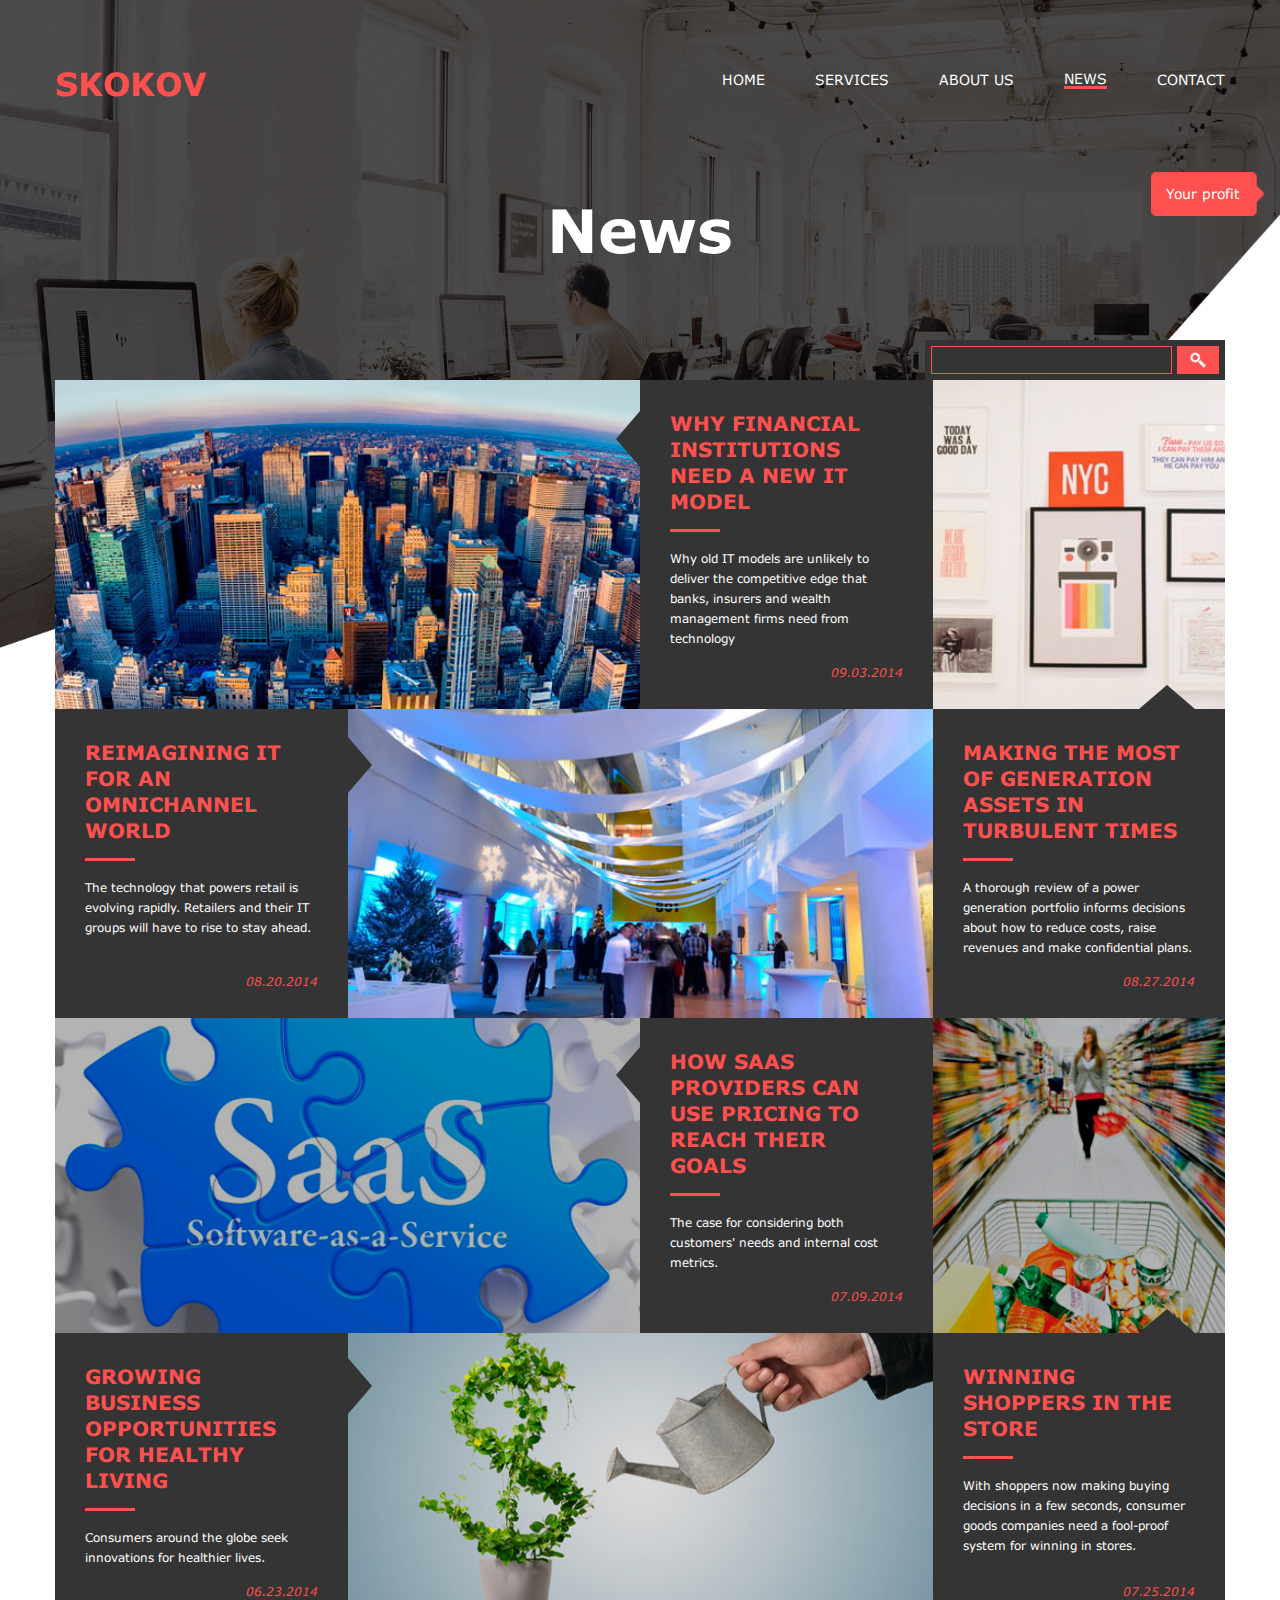
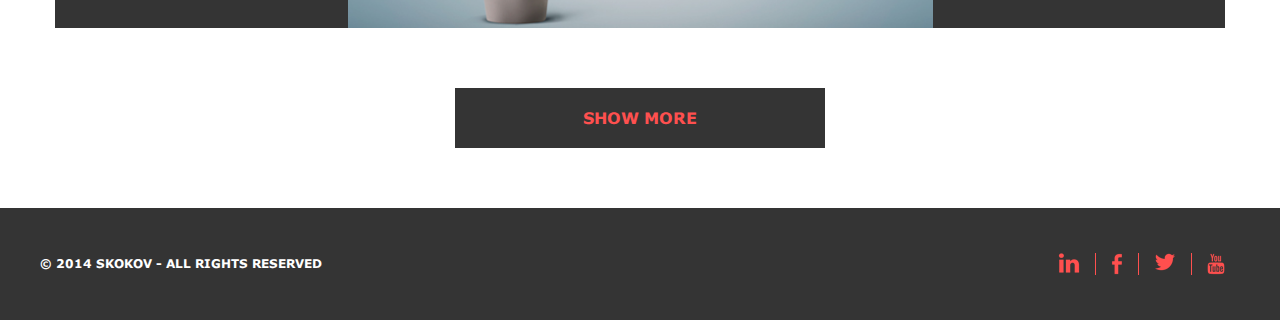
==== commit 8d1cb054: "Add files via upload" ====
--- a/news.html
+++ b/news.html
@@ -27,10 +27,10 @@
 						<nav class="menu__body">
 							<ul class="menu__list">
 								<li><a data-goto=".page__section_1" href="index.html" class="menu__link">home</a></li>
-								<li><a href="index.html" class="menu__link">Services</a></li>
-								<li><a href="index.html" href="#" class="menu__link">about us</a></li>
+								<li><a href="index.html#page__section_2" class="menu__link">Services</a></li>
+								<li><a href="index.html#page__section_3" href="#" class="menu__link">about us</a></li>
 								<li class="borderactive"><a href="news.html" class="menu__link">news</a></li>
-								<li><a href="index.html" class="menu__link">contact</a></li>
+								<li><a href="index.html#page__section_4" class="menu__link">contact</a></li>
 							</ul>
 						</nav>
 					</div>
--- a/css/style.css
+++ b/css/style.css
@@ -64,6 +64,11 @@
   transition-duration: 0.4s;
 }
 
+@media (max-width: 1200px) {
+  .subtitle h3 {
+    font-size: calc(21px + (24 - 21) * ((100vw - 320px) / (1200 - 320)));
+  }
+}
 /*Обнуление*/
 * {
   padding: 0;
@@ -796,6 +801,7 @@
 }
 
 .header__logo {
+  position: relative;
   z-index: 5;
 }
 .header__logo h2 {
@@ -809,13 +815,17 @@
   display: none;
 }
 
+.menu__list {
+  height: 40px;
+}
+
 .borderactive {
   border-bottom: 3px solid #fe504f;
 }
 
 .menu__list > li {
   position: relative;
-  margin: 0px 0px 8px 50px;
+  margin: 0px 0px 0px 50px;
 }
 
 .menu__link {
@@ -824,9 +834,11 @@
   text-transform: uppercase;
   position: relative;
   transition-duration: 0.4s;
+  padding: 10px 0;
 }
 .menu__link:hover {
-  transition-duration: 0.4s;
+  transition-duration: 0.1s;
+  border-bottom: 3px solid #fe504f;
 }
 .menu__link:active {
   top: 3px;
@@ -849,14 +861,16 @@
     display: flex;
     align-items: center;
   }
-
+}
+@media (max-width: 768px) {
   .menu__link {
-    padding: 10px 0;
+    padding: 0;
   }
 }
 @media (max-width: 767px) {
   .header {
     position: fixed;
+    height: 70px;
     background-color: #fff;
   }
 
@@ -917,7 +931,7 @@
     left: 0;
     top: -100%;
     width: 100%;
-    height: 50%;
+    height: 70%;
     background-color: rgba(0, 0, 0, 0.9);
     padding: 100px 30px 30px 30px;
     transition: top 0.3s ease 0s;
@@ -934,8 +948,9 @@
     width: 100%;
     top: 0;
     left: 0;
-    height: 40px;
+    height: 70px;
     z-index: 2;
+    background-color: #fff;
   }
 
   .header__container {
@@ -961,6 +976,11 @@
   .menu__list li:first-child {
     border-bottom: none;
   }
+
+  .menu__link:hover {
+    transition-duration: 0.1s;
+    border-bottom: none;
+  }
 }
 .welcome {
   background: url("../img/index/welcome_bg_plenka.png") 0 0 no-repeat, url("../img/index/welcome_bg.png") 0 0 no-repeat;
@@ -1040,7 +1060,7 @@
 /* Large desktops and laptops */
 @media (max-width: 1200px) {
   .welcome__container {
-    padding-top: calc(230px + (270 - 230) * ((100vw - 320px) / (1140 - 320)));
+    padding-top: calc(205px + (270 - 205) * ((100vw - 320px) / (1200 - 320)));
   }
 
   .welcome__title {
@@ -1073,6 +1093,14 @@
   .welcome__button:last-child {
     margin: 0;
   }
+
+  .welcome {
+    height: calc(805px + (886 - 805) * ((100vw - 320px) / (1200 - 320)));
+  }
+
+  .welcome__profit {
+    top: calc(665px + (300 - 665) * ((100vw - 320px) / (1200 - 320)));
+  }
 }
 /* Portrait phones and smaller типа моего 6s */
 @media (max-width: 480px) {
@@ -1085,10 +1113,6 @@
   }
   .welcome__button:last-child {
     margin: 0;
-  }
-
-  .welcome__profit {
-    top: calc(415px + (268 - 415) * ((100vw - 1200px) / (1600 - 1200)));
   }
 }
 .services {
@@ -1244,7 +1268,7 @@
   }
   .confidential__title h2 {
     font-size: calc(22px + (32 - 22) * ((100vw - 320px) / (1200 - 320)));
-    line-height: calc(38px + (58 - 38) * ((100vw - 320px) / (1200 - 320)));
+    line-height: calc(33px + (58 - 33) * ((100vw - 320px) / (1200 - 320)));
   }
 }
 /* Landscape tablets and medium desktops */
@@ -1532,6 +1556,7 @@
 }
 
 .strategic__title {
+  text-align: center;
   margin: 0px 0px 28px 0px;
 }
 .strategic__title h2 {
@@ -1540,7 +1565,7 @@
 }
 
 .strategic__text p {
-  width: 1006px;
+  max-width: 1006px;
   font-size: 16px;
   text-align: center;
   color: #fff;
@@ -1555,7 +1580,14 @@
   object-fit: cover;
 }
 
+#myBtn {
+  font-size: 18px;
+  padding: 10px;
+  border: none;
+}
+
 .strategic__button {
+  cursor: pointer;
   margin: 0px 0px 37px 0px;
 }
 .strategic__button a {
@@ -1568,6 +1600,27 @@
   border-radius: 50px;
 }
 
+/* Large desktops and laptops */
+@media (max-width: 1200px) {
+  .strategic {
+    margin-bottom: calc(40px + (80 - 40) * ((100vw - 320px) / (1200 - 320)));
+  }
+
+  .strategic__container {
+    padding: 80px 15px;
+    padding-top: calc(40px + (80 - 40) * ((100vw - 320px) / (1200 - 320)));
+    padding-bottom: calc(40px + (80 - 40) * ((100vw - 320px) / (1200 - 320)));
+  }
+
+  .strategic__title {
+    margin-bottom: calc(20px + (28 - 20) * ((100vw - 320px) / (1200 - 320)));
+  }
+
+  .strategic__title h2 {
+    font-size: calc(22px + (32 - 22) * ((100vw - 320px) / (1200 - 320)));
+    line-height: calc(30px + (58 - 30) * ((100vw - 320px) / (1200 - 320)));
+  }
+}
 .news {
   padding: 0 15px;
   margin: 0px 0px 80px 0px;
@@ -2203,7 +2256,7 @@
     margin-bottom: calc(20px + (25 - 20) * ((100vw - 320px) / (1200 - 320)));
   }
   .contact__title h2 {
-    font-size: calc(28px + (32 - 28) * ((100vw - 320px) / (1200 - 320)));
+    font-size: calc(26px + (32 - 26) * ((100vw - 320px) / (1200 - 320)));
   }
   .contact__title::after {
     margin-top: calc(10px + (15 - 10) * ((100vw - 320px) / (1200 - 320)));
